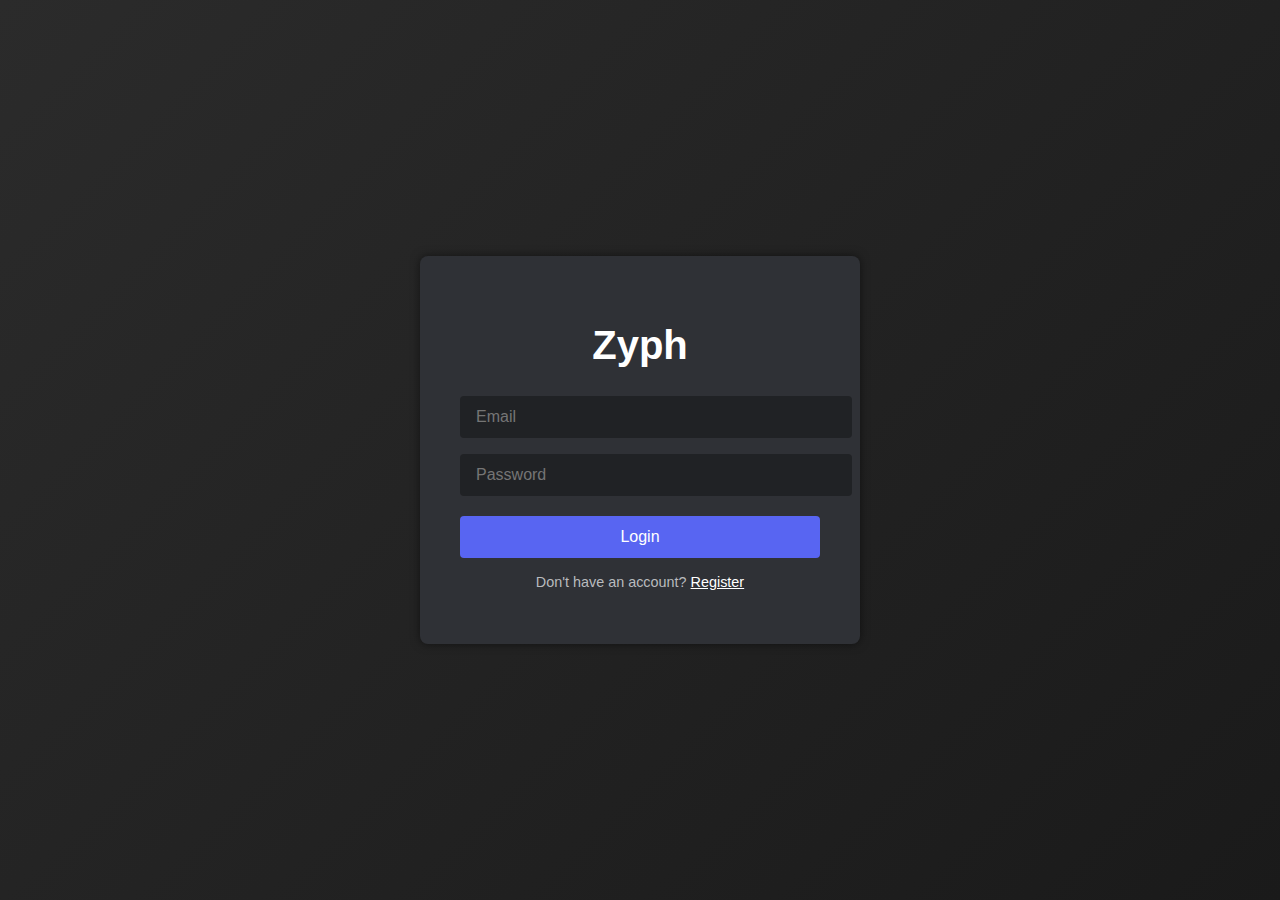
==== index.html @ c62c375b "Initial commit" ====
<!DOCTYPE html>
<html lang="en">
<head>
	<meta charset="UTF-8">
	<title>Zyph - DM Chat</title>
	<link rel="stylesheet" href="style.css">
</head>
<body>
	<div class="login-container">
		<h1 class="logo">Zyph</h1>
		<div class="form-container" id="loginContainer">
			<form id="loginForm">
				<input type="email" id="loginEmail" placeholder="Email" required>
				<input type="password" id="loginPassword" placeholder="Password" required>
				<button type="submit">Login</button>
			</form>
			<p class="toggle-text">
				Don't have an account? <span id="showRegister" class="toggle-link">Register</span>
			</p>
		</div>
		<div class="form-container hidden" id="registerContainer">
			<form id="registerForm">
				<input type="text" id="registerUsername" placeholder="Username" required>
				<input type="email" id="registerEmail" placeholder="Email" required>
				<input type="password" id="registerPassword" placeholder="Password" required>
				<button type="submit">Register</button>
			</form>
			<p class="toggle-text">
				Already have an account? <span id="showLogin" class="toggle-link">Login</span>
			</p>
		</div>
	</div>
	<script src="script.js"></script>
</body>
</html>
---- style.css ----
/* Global Reset */
html, body {
    margin: 0;
    padding: 0;
    box-sizing: border-box;
    width: 100%;
    height: 100%;
    font-family: "Segoe UI", sans-serif;
}

/* Background */
body {
    background: linear-gradient(135deg, #2b2b2b, #1a1a1a);
    display: flex;
    align-items: center;
    justify-content: center;
}

/* Main container */
.login-container {
    background-color: #2F3136;
    width: 360px;
    padding: 40px;
    border-radius: 8px;
    box-shadow: 0 0 10px rgba(0,0,0,0.5);
    text-align: center;
}

/* Logo styling */
.logo {
    font-size: 2.5em;
    margin-bottom: 20px;
    color: #FFF;
}

/* Form container */
.form-container {
    display: block;
}

/* Hidden state */
.hidden {
    display: none;
}

/* Input fields */
.form-container input {
    width: 100%;
    padding: 12px 16px;
    margin: 8px 0;
    border: none;
    border-radius: 4px;
    background-color: #202225;
    color: #FFF;
    font-size: 1em;
}

/* Button styling */
.form-container button {
    width: 100%;
    padding: 12px 16px;
    margin-top: 12px;
    border: none;
    border-radius: 4px;
    background-color: #5865F2;
    color: #FFF;
    font-size: 1em;
    cursor: pointer;
    transition: background-color 0.3s ease;
}
.form-container button:hover {
    background-color: #4752C4;
}

/* Toggle text */
.toggle-text {
    margin-top: 16px;
    font-size: 0.9em;
    color: #B9BBBE;
}
.toggle-link {
    color: #FFF;
    cursor: pointer;
    text-decoration: underline;
}
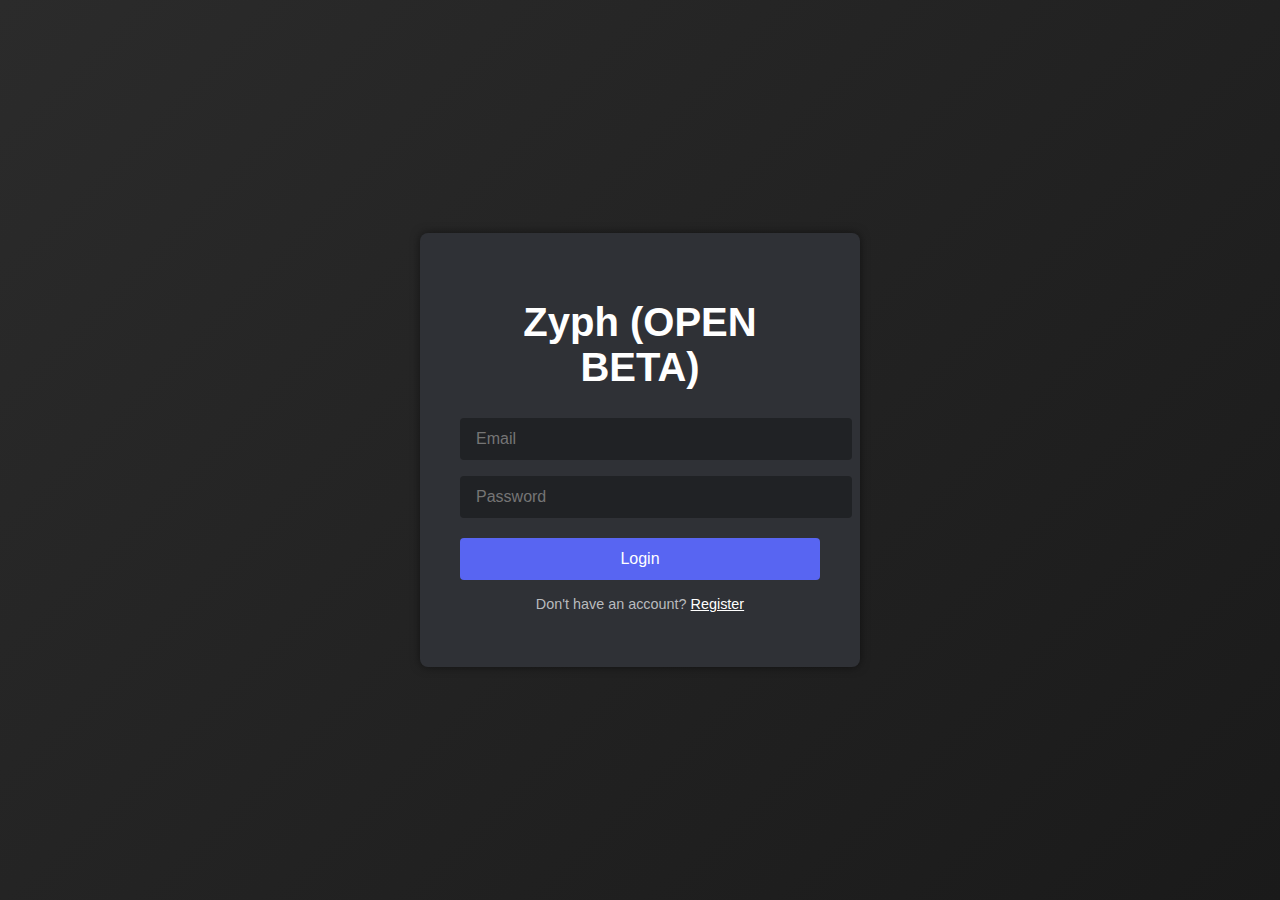
==== commit a59f11bd: "Update Logo" ====
--- a/index.html
+++ b/index.html
@@ -2,12 +2,12 @@
 <html lang="en">
 <head>
 	<meta charset="UTF-8">
-	<title>Zyph - DM Chat</title>
+	<title>Zyph</title>
 	<link rel="stylesheet" href="style.css">
 </head>
 <body>
 	<div class="login-container">
-		<h1 class="logo">Zyph</h1>
+		<h1 class="logo">Zyph (OPEN BETA)</h1>
 		<div class="form-container" id="loginContainer">
 			<form id="loginForm">
 				<input type="email" id="loginEmail" placeholder="Email" required>
